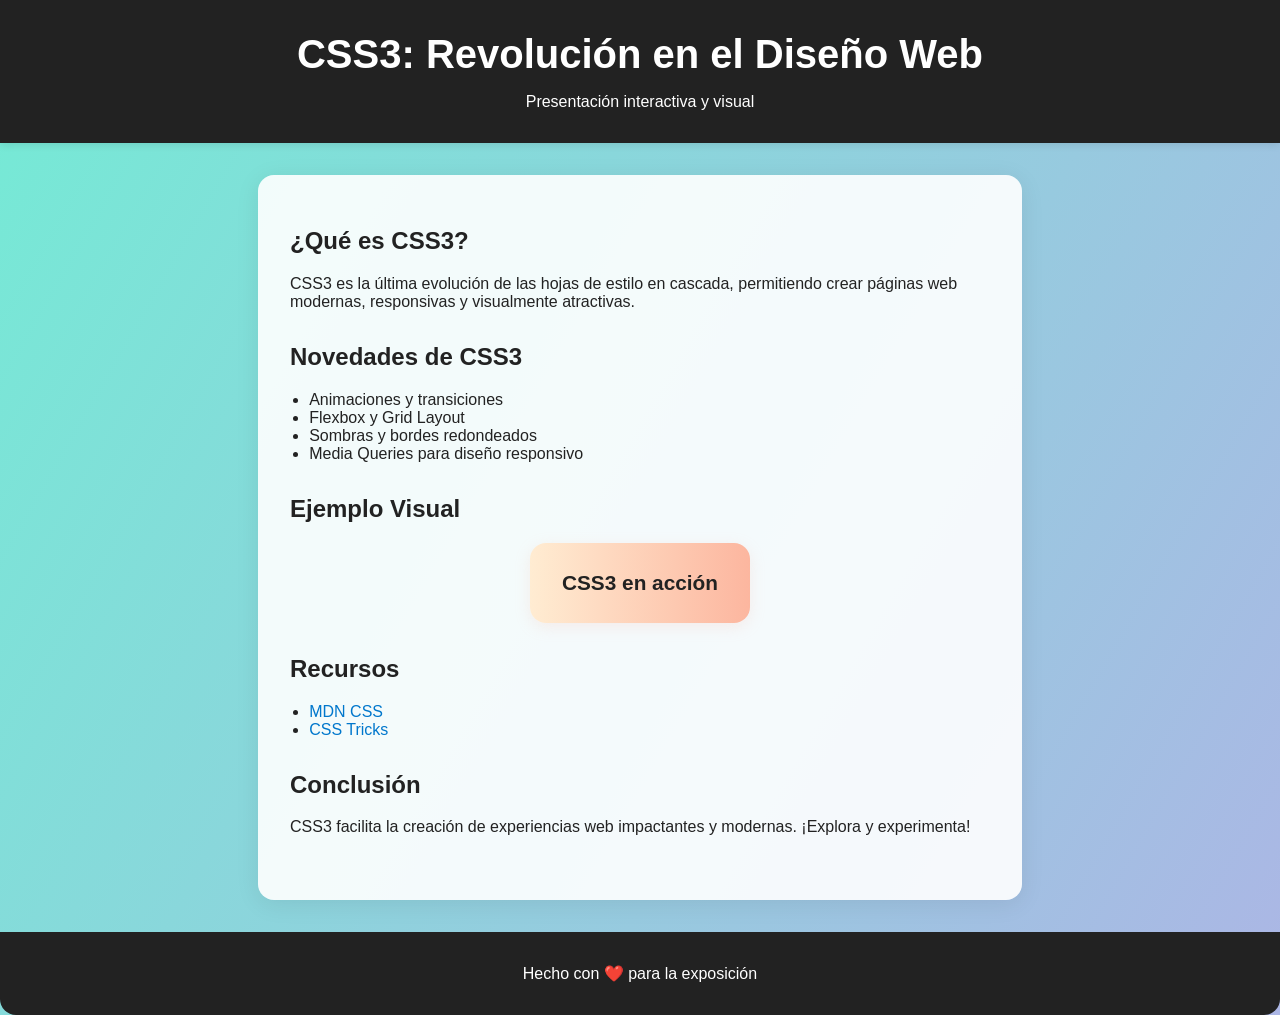
==== index.html @ e527985a "Base" ====
<!DOCTYPE html>
<html lang="es">
<head>
    <meta charset="UTF-8">
    <meta name="viewport" content="width=device-width, initial-scale=1.0">
    <title>Exposición CSS3</title>
    <link rel="stylesheet" href="estilos.css">
</head>
<body>
    <header>
        <h1>CSS3: Revolución en el Diseño Web</h1>
        <p>Presentación interactiva y visual</p>
    </header>
    <main>
        <section>
            <h2>¿Qué es CSS3?</h2>
            <p>CSS3 es la última evolución de las hojas de estilo en cascada, permitiendo crear páginas web modernas, responsivas y visualmente atractivas.</p>
        </section>
        <section>
            <h2>Novedades de CSS3</h2>
            <ul>
                <li>Animaciones y transiciones</li>
                <li>Flexbox y Grid Layout</li>
                <li>Sombras y bordes redondeados</li>
                <li>Media Queries para diseño responsivo</li>
            </ul>
        </section>
        <section>
            <h2>Ejemplo Visual</h2>
            <div class="demo-box">CSS3 en acción</div>
        </section>
        <section>
            <h2>Recursos</h2>
            <ul>
                <li><a href="https://developer.mozilla.org/es/docs/Web/CSS">MDN CSS</a></li>
                <li><a href="https://css-tricks.com/">CSS Tricks</a></li>
            </ul>
        </section>
        <section>
            <h2>Conclusión</h2>
            <p>CSS3 facilita la creación de experiencias web impactantes y modernas. ¡Explora y experimenta!</p>
        </section>
    </main>
    <footer>
        <p>Hecho con ❤️ para la exposición</p>
    </footer>
</body>
</html>
---- estilos.css ----
body {
    font-family: 'Segoe UI', Arial, sans-serif;
    background: linear-gradient(120deg, #74ebd5 0%, #ACB6E5 100%);
    margin: 0;
    color: #222;
}
header {
    background: #222;
    color: #fff;
    padding: 2rem 1rem 1rem 1rem;
    text-align: center;
    box-shadow: 0 2px 8px rgba(0,0,0,0.1);
}
h1 {
    margin: 0 0 0.5rem 0;
    font-size: 2.5rem;
}
main {
    max-width: 700px;
    margin: 2rem auto;
    background: rgba(255,255,255,0.9);
    border-radius: 16px;
    box-shadow: 0 4px 24px rgba(0,0,0,0.08);
    padding: 2rem;
}
section {
    margin-bottom: 2rem;
}
ul {
    padding-left: 1.2rem;
}
.demo-box {
    width: 220px;
    height: 80px;
    background: linear-gradient(90deg, #ffecd2 0%, #fcb69f 100%);
    border-radius: 16px;
    box-shadow: 0 4px 16px rgba(252,182,159,0.2);
    display: flex;
    align-items: center;
    justify-content: center;
    font-size: 1.3rem;
    font-weight: bold;
    color: #222;
    margin: 1rem auto;
    animation: bounce 1.2s infinite alternate;
}
@keyframes bounce {
    0% { transform: translateY(0); }
    100% { transform: translateY(-20px); }
}
footer {
    text-align: center;
    padding: 1rem;
    color: #fff;
    background: #222;
    border-radius: 0 0 16px 16px;
    margin-top: 2rem;
}
a {
    color: #0077cc;
    text-decoration: none;
}
a:hover {
    text-decoration: underline;
}
@media (max-width: 600px) {
    main {
        padding: 1rem;
    }
    .demo-box {
        width: 100%;
        font-size: 1rem;
    }
}
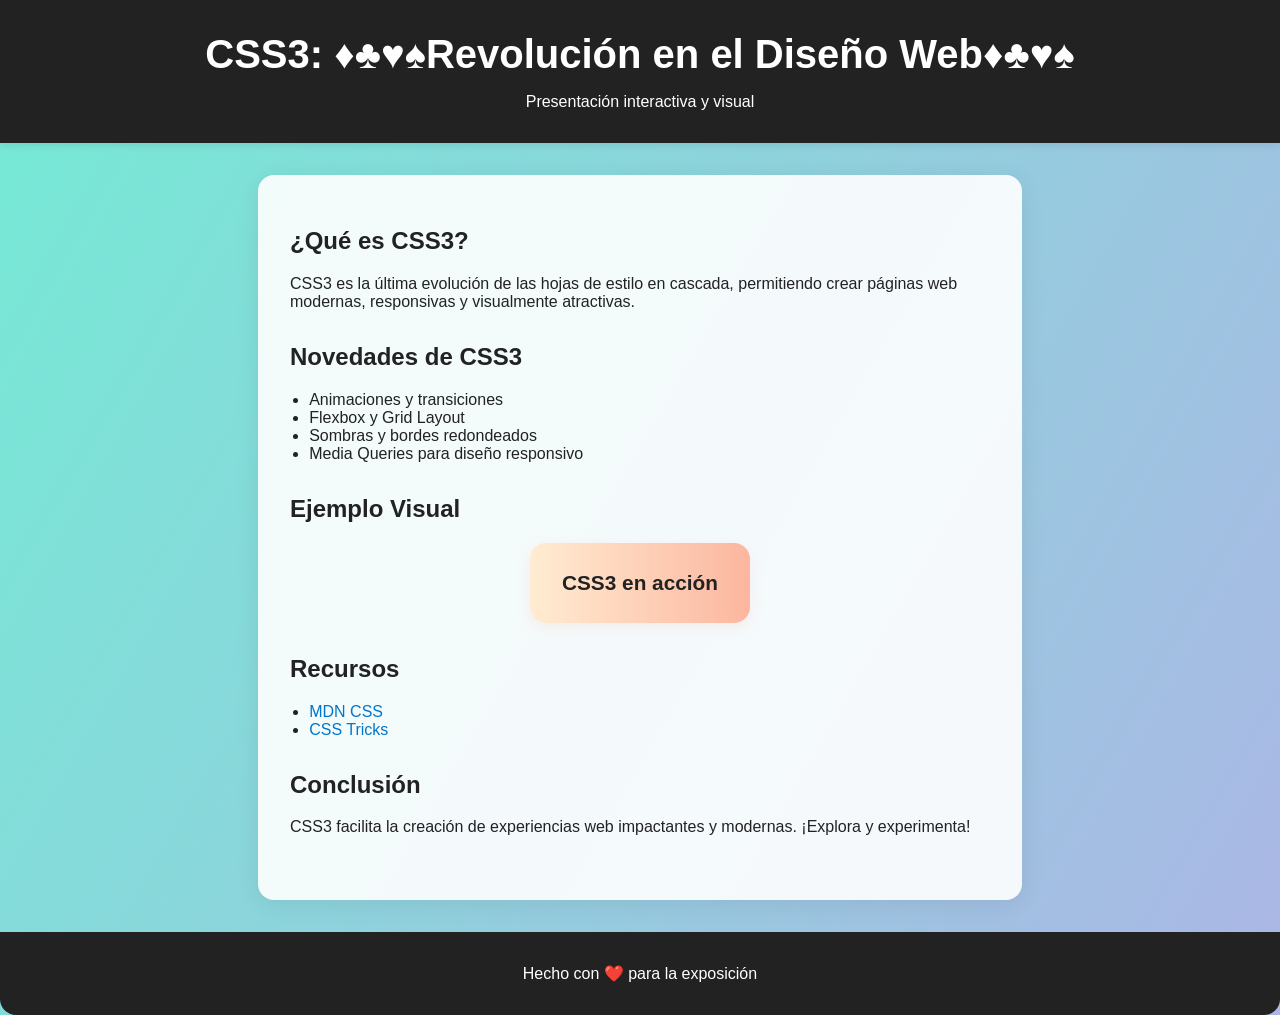
==== commit bc135933: "decorative symbols se le agregaron simbolos de decoracion" ====
--- a/index.html
+++ b/index.html
@@ -8,7 +8,7 @@
 </head>
 <body>
     <header>
-        <h1>CSS3: Revolución en el Diseño Web</h1>
+        <h1>CSS3: ♦♣♥♠Revolución en el Diseño Web♦♣♥♠</h1>
         <p>Presentación interactiva y visual</p>
     </header>
     <main>
